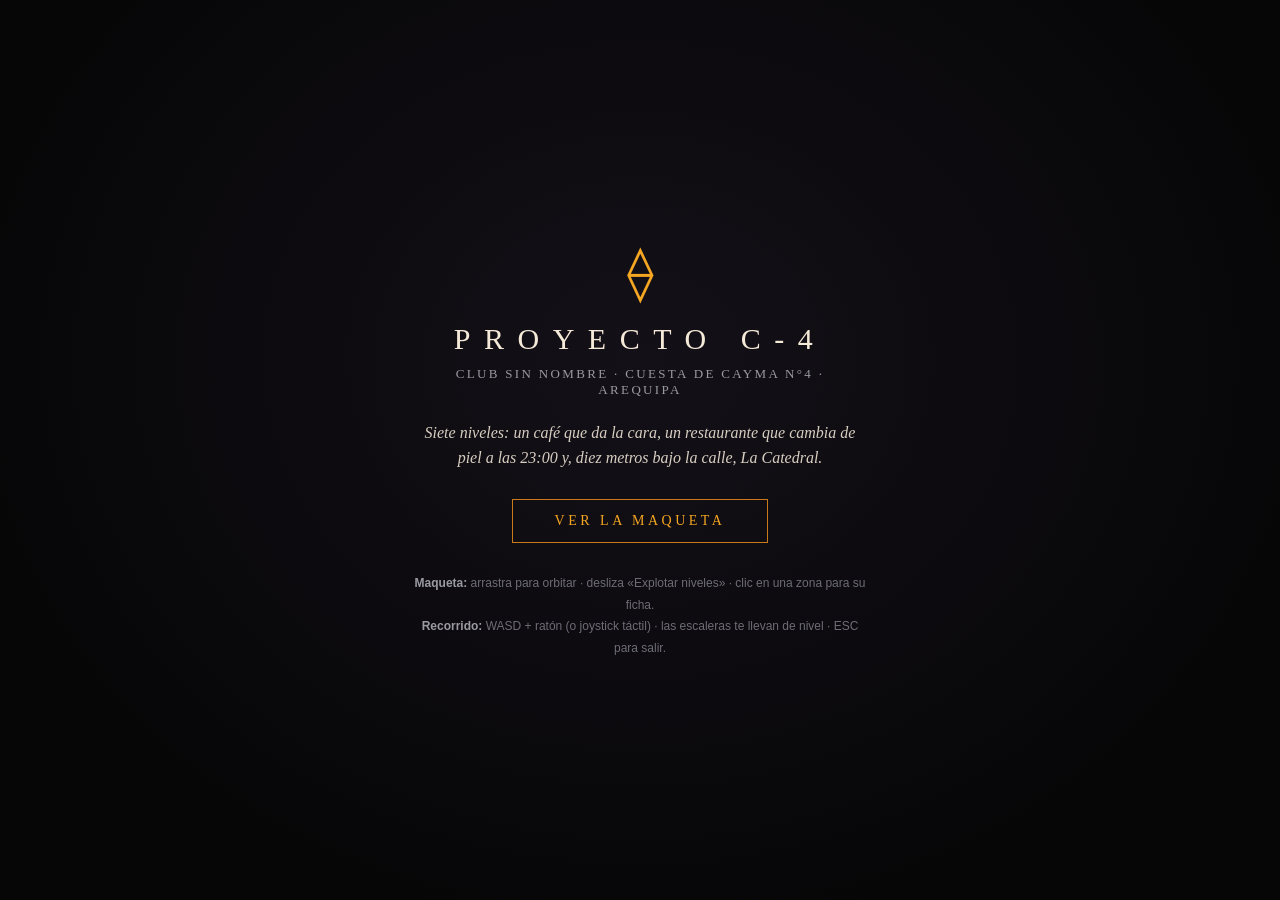
==== web/index.html @ 32afb059 "Proyecto C-4: propuesta integral de club boutique subterráneo en Cayma, Arequipa Historia nueva del " ====
<!DOCTYPE html>
<html lang="es">
<head>
  <meta charset="UTF-8" />
  <meta name="viewport" content="width=device-width, initial-scale=1.0, maximum-scale=1.0, user-scalable=no" />
  <title>Proyecto C-4 — club sin nombre · Cayma, Arequipa</title>
  <link rel="stylesheet" href="css/style.css" />
  <script type="importmap">
  {
    "imports": {
      "three": "./vendor/three.module.js",
      "three/addons/controls/OrbitControls.js": "./vendor/OrbitControls.js",
      "three/addons/controls/PointerLockControls.js": "./vendor/PointerLockControls.js",
      "three/addons/utils/BufferGeometryUtils.js": "./vendor/BufferGeometryUtils.js"
    }
  }
  </script>
</head>
<body>
  <canvas id="escena"></canvas>

  <!-- Splash -->
  <div id="splash">
    <div class="splash-caja">
      <div class="splash-simbolo">⟠</div>
      <h1>PROYECTO C-4</h1>
      <p class="splash-sub">club sin nombre · Cuesta de Cayma N°4 · Arequipa</p>
      <p class="splash-desc">
        Siete niveles: un café que da la cara, un restaurante que cambia de piel a las 23:00
        y, diez metros bajo la calle, La Catedral.
      </p>
      <button id="splash-entrar">Ver la maqueta</button>
      <p class="splash-ayuda">
        <strong>Maqueta:</strong> arrastra para orbitar · desliza «Explotar niveles» · clic en una zona para su ficha.<br />
        <strong>Recorrido:</strong> WASD + ratón (o joystick táctil) · las escaleras te llevan de nivel · ESC para salir.
      </p>
    </div>
  </div>

  <!-- Encabezado y selector de modo -->
  <header id="cabecera">
    <div class="marca"><span class="simbolo">⟠</span> PROYECTO C-4</div>
    <nav>
      <button id="btn-maqueta" class="activo">Maqueta</button>
      <button id="btn-recorrido">Recorrido</button>
    </nav>
  </header>

  <!-- Controles modo maqueta -->
  <div id="ui-iso" class="ui-flotante">
    <label for="explode">Explotar niveles</label>
    <input id="explode" type="range" min="0" max="1" step="0.01" value="0" />
    <p class="ui-nota">Clic en cualquier zona coloreada para ver su ficha técnica.</p>
  </div>

  <!-- HUD modo recorrido -->
  <div id="ui-fp" class="ui-flotante oculto">
    <div id="hud-nivel">Piso 1 · Café</div>
    <p class="ui-nota">Camina hacia una escalera para cambiar de nivel.</p>
  </div>

  <!-- Panel de fichas -->
  <aside id="panel"></aside>

  <!-- Overlays -->
  <div id="fade"></div>
  <div id="toast"></div>
  <div id="touch-capa">
    <div id="joystick-base"><div id="joystick-stick"></div></div>
  </div>

  <footer id="pie">Propuesta integral · dossier técnico en <code>/dossier</code> · planos en <code>/planos</code></footer>

  <script type="module" src="js/main.js"></script>
</body>
</html>
---- web/css/style.css ----
/* Proyecto C-4 — visor 3D */
:root {
  --fondo: #0a0a0c;
  --ambar: #f5a623;
  --ambar-oscuro: #c8791b;
  --hueso: #f5e9d8;
  --gris: #9a9aa2;
  --panel: rgba(14, 14, 18, 0.92);
}

* { margin: 0; padding: 0; box-sizing: border-box; }

html, body { height: 100%; overflow: hidden; background: var(--fondo); }

body {
  font-family: Georgia, 'Times New Roman', serif;
  color: var(--hueso);
  -webkit-font-smoothing: antialiased;
}

#escena { position: fixed; inset: 0; display: block; }

/* ---------- Splash ---------- */
#splash {
  position: fixed; inset: 0; z-index: 40;
  background: radial-gradient(ellipse at 50% 40%, #141018 0%, #060607 75%);
  display: flex; align-items: center; justify-content: center;
  transition: opacity 0.7s ease, visibility 0.7s;
}
#splash.oculto { opacity: 0; visibility: hidden; }
.splash-caja { max-width: 520px; text-align: center; padding: 32px; }
.splash-simbolo { font-size: 54px; color: var(--ambar); margin-bottom: 18px; }
#splash h1 { font-size: 30px; letter-spacing: 0.45em; font-weight: 400; margin-bottom: 10px; }
.splash-sub { color: var(--gris); font-size: 13px; letter-spacing: 0.18em; text-transform: uppercase; margin-bottom: 22px; }
.splash-desc { font-size: 16px; line-height: 1.6; color: #d8cfc2; margin-bottom: 28px; font-style: italic; }
#splash-entrar {
  background: transparent; color: var(--ambar);
  border: 1px solid var(--ambar-oscuro);
  padding: 13px 42px; font-size: 14px; letter-spacing: 0.25em;
  font-family: inherit; cursor: pointer; text-transform: uppercase;
  transition: background 0.3s, color 0.3s;
}
#splash-entrar:hover { background: var(--ambar); color: #0a0a0c; }
.splash-ayuda { margin-top: 30px; font-size: 12px; line-height: 1.8; color: #6d6d76; font-family: Helvetica, Arial, sans-serif; }
.splash-ayuda strong { color: var(--gris); }

/* ---------- Cabecera ---------- */
#cabecera {
  position: fixed; top: 0; left: 0; right: 0; z-index: 28;
  display: flex; justify-content: space-between; align-items: center;
  padding: 14px 22px;
  background: linear-gradient(to bottom, rgba(6,6,8,0.85), transparent);
  pointer-events: none;
}
.marca { font-size: 15px; letter-spacing: 0.35em; color: var(--hueso); }
.marca .simbolo { color: var(--ambar); margin-right: 6px; }
#cabecera nav { pointer-events: auto; display: flex; gap: 8px; }
#cabecera button {
  background: rgba(14,14,18,0.75); color: var(--gris);
  border: 1px solid #33333c; padding: 8px 20px;
  font-family: inherit; font-size: 13px; letter-spacing: 0.12em;
  cursor: pointer; transition: all 0.25s;
}
#cabecera button.activo { color: var(--ambar); border-color: var(--ambar-oscuro); }
#cabecera button:hover { color: var(--hueso); }

/* ---------- UI flotante ---------- */
.ui-flotante {
  position: fixed; left: 22px; bottom: 56px; z-index: 20;
  background: var(--panel); border: 1px solid #26262e;
  padding: 16px 20px; width: 250px;
  backdrop-filter: blur(6px);
}
.ui-flotante.oculto { display: none; }
.ui-flotante label { font-size: 12px; letter-spacing: 0.15em; text-transform: uppercase; color: var(--gris); display: block; margin-bottom: 10px; }
.ui-nota { font-size: 12px; color: #6d6d76; margin-top: 10px; line-height: 1.5; font-family: Helvetica, Arial, sans-serif; }
#hud-nivel { font-size: 16px; color: var(--ambar); }

input[type="range"] {
  width: 100%; appearance: none; height: 2px;
  background: #3a3a44; outline: none;
}
input[type="range"]::-webkit-slider-thumb {
  appearance: none; width: 16px; height: 16px; border-radius: 50%;
  background: var(--ambar); cursor: pointer; border: none;
}
input[type="range"]::-moz-range-thumb {
  width: 16px; height: 16px; border-radius: 50%;
  background: var(--ambar); cursor: pointer; border: none;
}

/* ---------- Panel de fichas ---------- */
#panel {
  position: fixed; top: 0; right: 0; bottom: 0; z-index: 25;
  width: min(380px, 88vw);
  background: var(--panel); border-left: 1px solid #2c2c34;
  padding: 70px 28px 28px;
  transform: translateX(102%);
  transition: transform 0.4s cubic-bezier(0.22, 1, 0.36, 1);
  overflow-y: auto;
  backdrop-filter: blur(10px);
}
#panel.abierto { transform: translateX(0); }
.panel-cerrar {
  position: absolute; top: 18px; right: 18px;
  background: none; border: none; color: var(--gris);
  font-size: 26px; cursor: pointer; line-height: 1;
}
.panel-cerrar:hover { color: var(--hueso); }
.panel-nivel { font-size: 11px; letter-spacing: 0.2em; text-transform: uppercase; color: var(--ambar-oscuro); margin-bottom: 8px; }
.panel-titulo { font-size: 24px; font-weight: 400; margin-bottom: 14px; color: var(--hueso); }
.panel-datos { display: flex; gap: 18px; margin-bottom: 16px; color: var(--gris); font-size: 14px; }
.panel-datos strong { color: var(--ambar); font-size: 18px; }
.panel-desc { font-size: 14.5px; line-height: 1.7; color: #cfc6b8; margin-bottom: 20px; }
.panel-spec { border-top: 1px solid #26262e; padding-top: 14px; margin-bottom: 14px; }
.panel-spec h3 { font-size: 11px; letter-spacing: 0.2em; text-transform: uppercase; color: var(--gris); margin-bottom: 6px; }
.panel-spec p { font-size: 13.5px; line-height: 1.6; color: #b5ac9f; font-family: Helvetica, Arial, sans-serif; }

/* ---------- Overlays FP ---------- */
#fade {
  position: fixed; inset: 0; z-index: 30; background: #000;
  opacity: 0; pointer-events: none; transition: opacity 0.28s ease;
}
#fade.activo { opacity: 1; }

#toast {
  position: fixed; top: 76px; left: 50%; transform: translateX(-50%);
  z-index: 26; background: var(--panel); border: 1px solid var(--ambar-oscuro);
  color: var(--ambar); padding: 10px 26px; font-size: 14px; letter-spacing: 0.1em;
  opacity: 0; transition: opacity 0.3s;
  pointer-events: none;
}
#toast.visible { opacity: 1; }

#touch-capa { position: fixed; inset: 0; z-index: 15; pointer-events: none; touch-action: none; }
#joystick-base {
  position: absolute; width: 110px; height: 110px; display: none;
  border: 1px solid rgba(245, 166, 35, 0.4); border-radius: 50%;
  background: rgba(14,14,18,0.35);
}
#joystick-stick {
  position: absolute; left: 33px; top: 33px; width: 44px; height: 44px;
  border-radius: 50%; background: rgba(245, 166, 35, 0.5);
}

#pie {
  position: fixed; bottom: 0; left: 0; right: 0; z-index: 18;
  padding: 10px 22px; font-size: 11px; color: #55555e;
  font-family: Helvetica, Arial, sans-serif;
  background: linear-gradient(to top, rgba(6,6,8,0.8), transparent);
  pointer-events: none;
}
#pie code { color: #77777f; }

@media (max-width: 640px) {
  .marca { font-size: 12px; letter-spacing: 0.2em; }
  .ui-flotante { width: 200px; left: 12px; bottom: 46px; padding: 12px 14px; }
  #pie { display: none; }
}
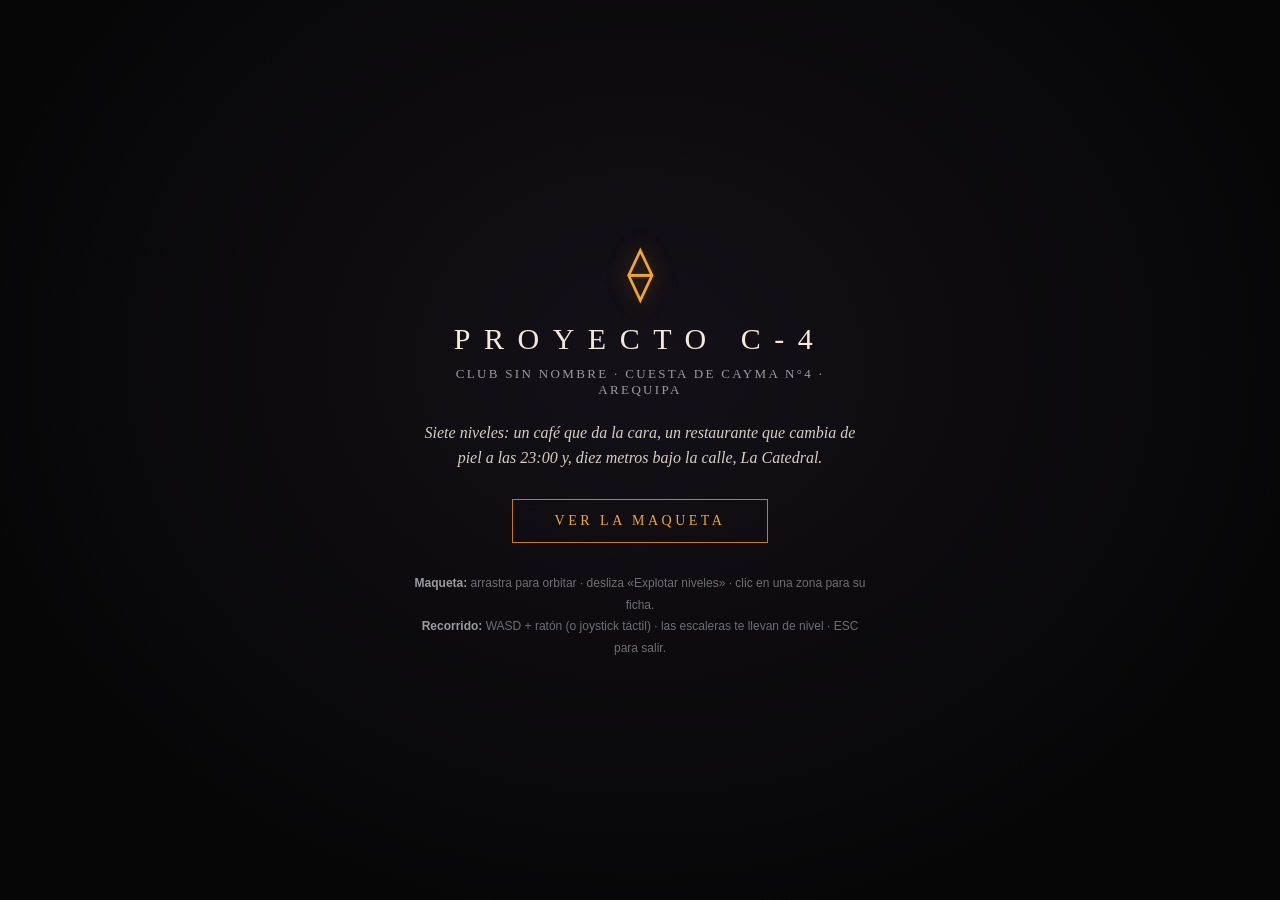
==== commit 4f2744ca: "Web 3D: render profesional, animación continua y optimización móvil - Texturas procedurales (concret" ====
--- a/web/index.html
+++ b/web/index.html
@@ -2,7 +2,7 @@
 <html lang="es">
 <head>
   <meta charset="UTF-8" />
-  <meta name="viewport" content="width=device-width, initial-scale=1.0, maximum-scale=1.0, user-scalable=no" />
+  <meta name="viewport" content="width=device-width, initial-scale=1.0, maximum-scale=1.0, user-scalable=no, viewport-fit=cover" />
   <title>Proyecto C-4 — club sin nombre · Cayma, Arequipa</title>
   <link rel="stylesheet" href="css/style.css" />
   <script type="importmap">
--- a/web/css/style.css
+++ b/web/css/style.css
@@ -29,7 +29,25 @@
 }
 #splash.oculto { opacity: 0; visibility: hidden; }
 .splash-caja { max-width: 520px; text-align: center; padding: 32px; }
-.splash-simbolo { font-size: 54px; color: var(--ambar); margin-bottom: 18px; }
+.splash-caja > * { animation: aparecer 0.9s cubic-bezier(0.22, 1, 0.36, 1) both; }
+.splash-caja > *:nth-child(2) { animation-delay: 0.15s; }
+.splash-caja > *:nth-child(3) { animation-delay: 0.3s; }
+.splash-caja > *:nth-child(4) { animation-delay: 0.45s; }
+.splash-caja > *:nth-child(5) { animation-delay: 0.6s; }
+.splash-caja > *:nth-child(6) { animation-delay: 0.8s; }
+@keyframes aparecer {
+  from { opacity: 0; transform: translateY(16px); }
+  to { opacity: 1; transform: translateY(0); }
+}
+.splash-simbolo {
+  font-size: 54px; color: var(--ambar); margin-bottom: 18px;
+  animation: aparecer 0.9s both, latido 3.2s ease-in-out 1s infinite;
+  text-shadow: 0 0 22px rgba(245, 166, 35, 0.35);
+}
+@keyframes latido {
+  0%, 100% { text-shadow: 0 0 18px rgba(245, 166, 35, 0.25); }
+  50% { text-shadow: 0 0 34px rgba(245, 166, 35, 0.6); }
+}
 #splash h1 { font-size: 30px; letter-spacing: 0.45em; font-weight: 400; margin-bottom: 10px; }
 .splash-sub { color: var(--gris); font-size: 13px; letter-spacing: 0.18em; text-transform: uppercase; margin-bottom: 22px; }
 .splash-desc { font-size: 16px; line-height: 1.6; color: #d8cfc2; margin-bottom: 28px; font-style: italic; }
@@ -48,7 +66,7 @@
 #cabecera {
   position: fixed; top: 0; left: 0; right: 0; z-index: 28;
   display: flex; justify-content: space-between; align-items: center;
-  padding: 14px 22px;
+  padding: calc(14px + env(safe-area-inset-top)) calc(22px + env(safe-area-inset-right)) 14px calc(22px + env(safe-area-inset-left));
   background: linear-gradient(to bottom, rgba(6,6,8,0.85), transparent);
   pointer-events: none;
 }
@@ -66,10 +84,12 @@
 
 /* ---------- UI flotante ---------- */
 .ui-flotante {
-  position: fixed; left: 22px; bottom: 56px; z-index: 20;
+  position: fixed; left: calc(22px + env(safe-area-inset-left)); bottom: calc(56px + env(safe-area-inset-bottom));
+  z-index: 20;
   background: var(--panel); border: 1px solid #26262e;
   padding: 16px 20px; width: 250px;
   backdrop-filter: blur(6px);
+  transition: opacity 0.3s;
 }
 .ui-flotante.oculto { display: none; }
 .ui-flotante label { font-size: 12px; letter-spacing: 0.15em; text-transform: uppercase; color: var(--gris); display: block; margin-bottom: 10px; }
@@ -91,10 +111,10 @@
 
 /* ---------- Panel de fichas ---------- */
 #panel {
-  position: fixed; top: 0; right: 0; bottom: 0; z-index: 25;
+  position: fixed; top: 62px; right: 0; bottom: 0; z-index: 25;
   width: min(380px, 88vw);
-  background: var(--panel); border-left: 1px solid #2c2c34;
-  padding: 70px 28px 28px;
+  background: var(--panel); border-left: 1px solid #2c2c34; border-top: 1px solid #2c2c34;
+  padding: 26px 28px 28px;
   transform: translateX(102%);
   transition: transform 0.4s cubic-bezier(0.22, 1, 0.36, 1);
   overflow-y: auto;
@@ -102,7 +122,7 @@
 }
 #panel.abierto { transform: translateX(0); }
 .panel-cerrar {
-  position: absolute; top: 18px; right: 18px;
+  position: absolute; top: 14px; right: 18px;
   background: none; border: none; color: var(--gris);
   font-size: 26px; cursor: pointer; line-height: 1;
 }
@@ -152,8 +172,60 @@
 }
 #pie code { color: #77777f; }
 
+/* ---------- Móvil: cada elemento con su propio espacio ----------
+   Cabecera arriba · HUD de nivel arriba-centro (bajo la cabecera) ·
+   slider abajo-izquierda · joystick abajo-izquierda (solo recorrido,
+   donde el slider ya no existe) · toast abajo-centro · panel a pantalla
+   casi completa. Nada se superpone. */
 @media (max-width: 640px) {
-  .marca { font-size: 12px; letter-spacing: 0.2em; }
-  .ui-flotante { width: 200px; left: 12px; bottom: 46px; padding: 12px 14px; }
+  .marca { font-size: 11px; letter-spacing: 0.18em; }
+  #cabecera button { padding: 7px 12px; font-size: 12px; }
+  .ui-flotante { width: 190px; padding: 12px 14px; bottom: calc(18px + env(safe-area-inset-bottom)); left: 12px; }
+  .ui-nota { font-size: 11px; }
+
+  /* HUD del recorrido: arriba al centro, fuera de la zona del joystick */
+  #ui-fp {
+    left: 50%; right: auto; bottom: auto;
+    top: calc(58px + env(safe-area-inset-top));
+    transform: translateX(-50%);
+    width: auto; max-width: 78vw;
+    text-align: center; padding: 8px 18px;
+  }
+  #ui-fp .ui-nota { display: none; }
+  #hud-nivel { font-size: 13px; white-space: nowrap; }
+
+  /* Toast: abajo al centro, lejos del HUD y del joystick */
+  #toast {
+    top: auto; bottom: calc(112px + env(safe-area-inset-bottom));
+    font-size: 12px; padding: 8px 18px; max-width: 84vw;
+  }
+
+  /* Panel como bottom sheet: nunca toca la cabecera ni sus botones */
+  #panel {
+    top: auto; left: 0; right: 0; bottom: 0;
+    width: 100%; max-height: 56vh;
+    border-left: none; border-top: 1px solid var(--ambar-oscuro);
+    border-radius: 16px 16px 0 0;
+    padding: 20px 22px calc(24px + env(safe-area-inset-bottom));
+    transform: translateY(105%);
+  }
+  #panel.abierto { transform: translateY(0); }
+  .panel-cerrar { top: 10px; }
+
+  /* Mientras el sheet está abierto, el slider le cede su espacio */
+  body.panel-abierto .ui-flotante { opacity: 0; pointer-events: none; }
+
   #pie { display: none; }
-}
+  .splash-caja { padding: 24px; }
+  #splash h1 { font-size: 22px; }
+  .splash-desc { font-size: 14px; }
+  .splash-ayuda { font-size: 11px; }
+}
+
+/* Dedos: objetivos táctiles más grandes */
+@media (pointer: coarse) {
+  input[type="range"] { height: 4px; }
+  input[type="range"]::-webkit-slider-thumb { width: 26px; height: 26px; }
+  input[type="range"]::-moz-range-thumb { width: 26px; height: 26px; }
+  .panel-cerrar { font-size: 34px; padding: 8px; }
+}
